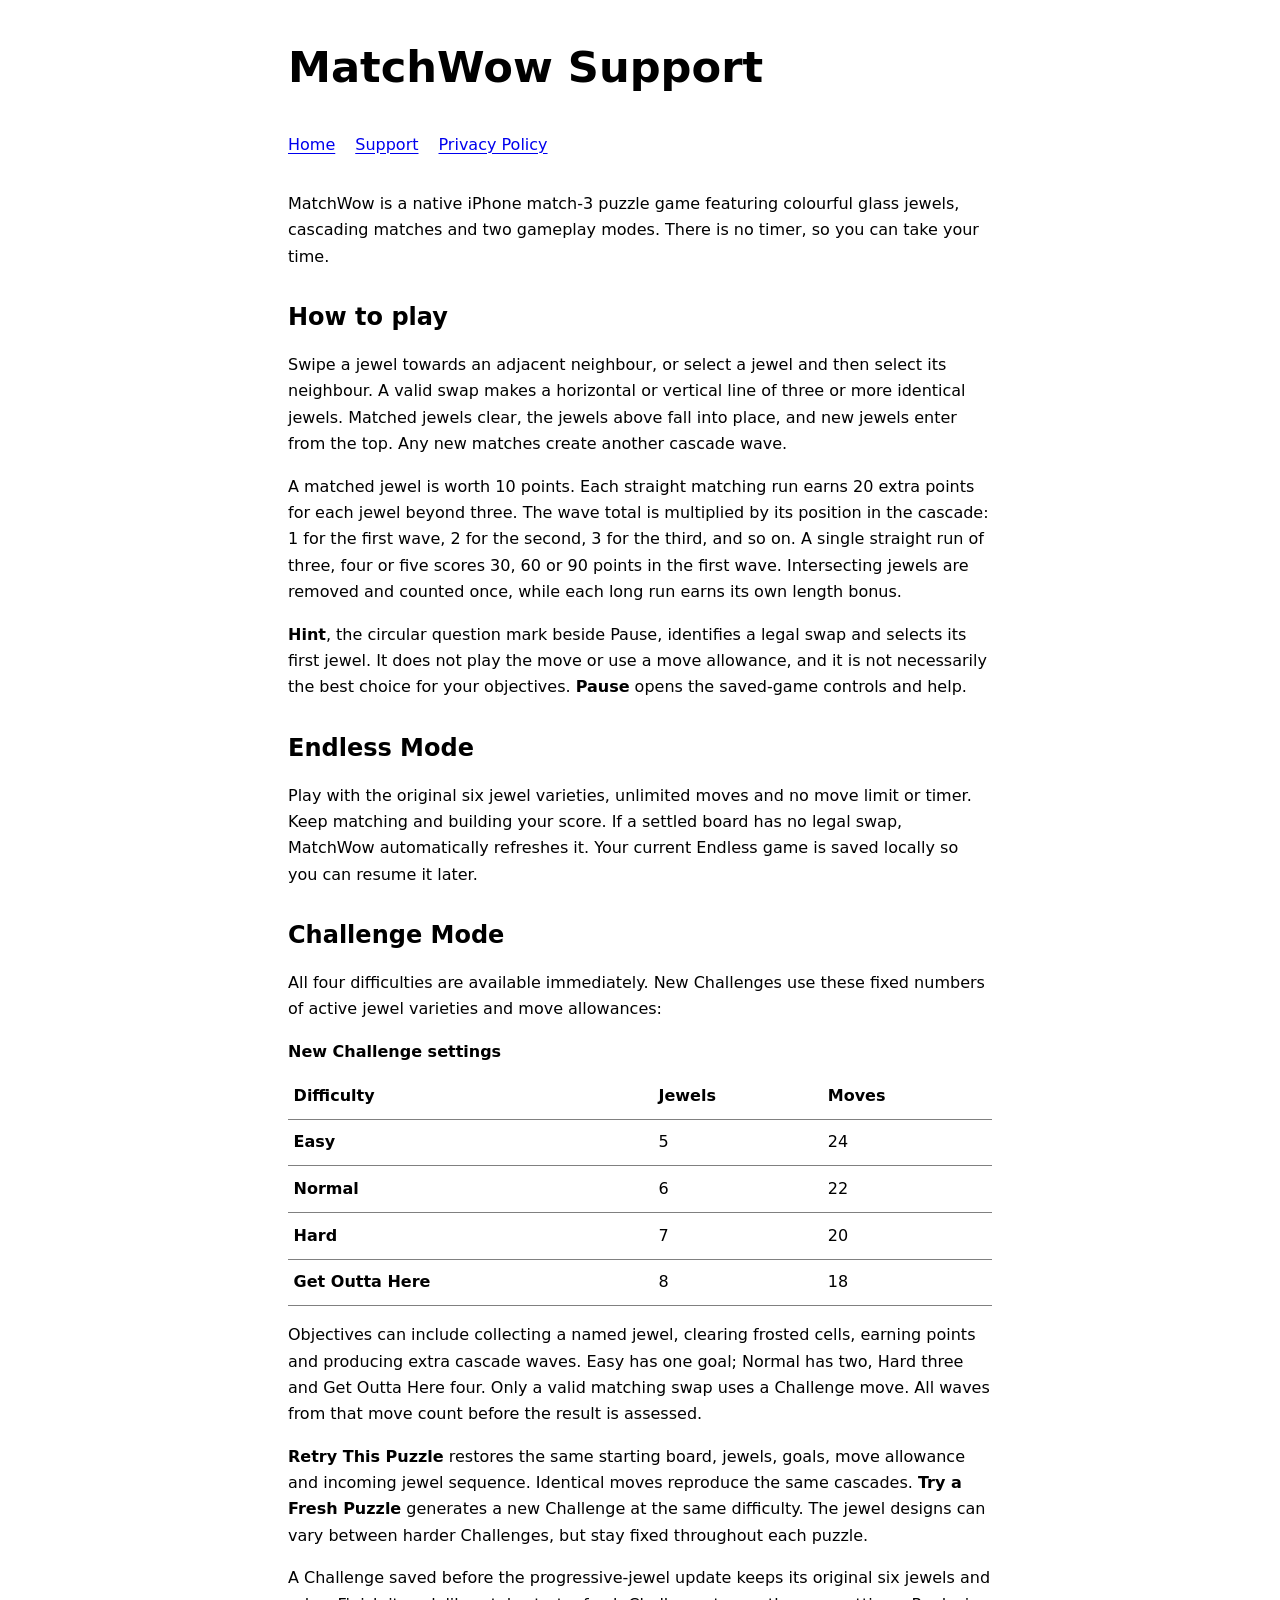
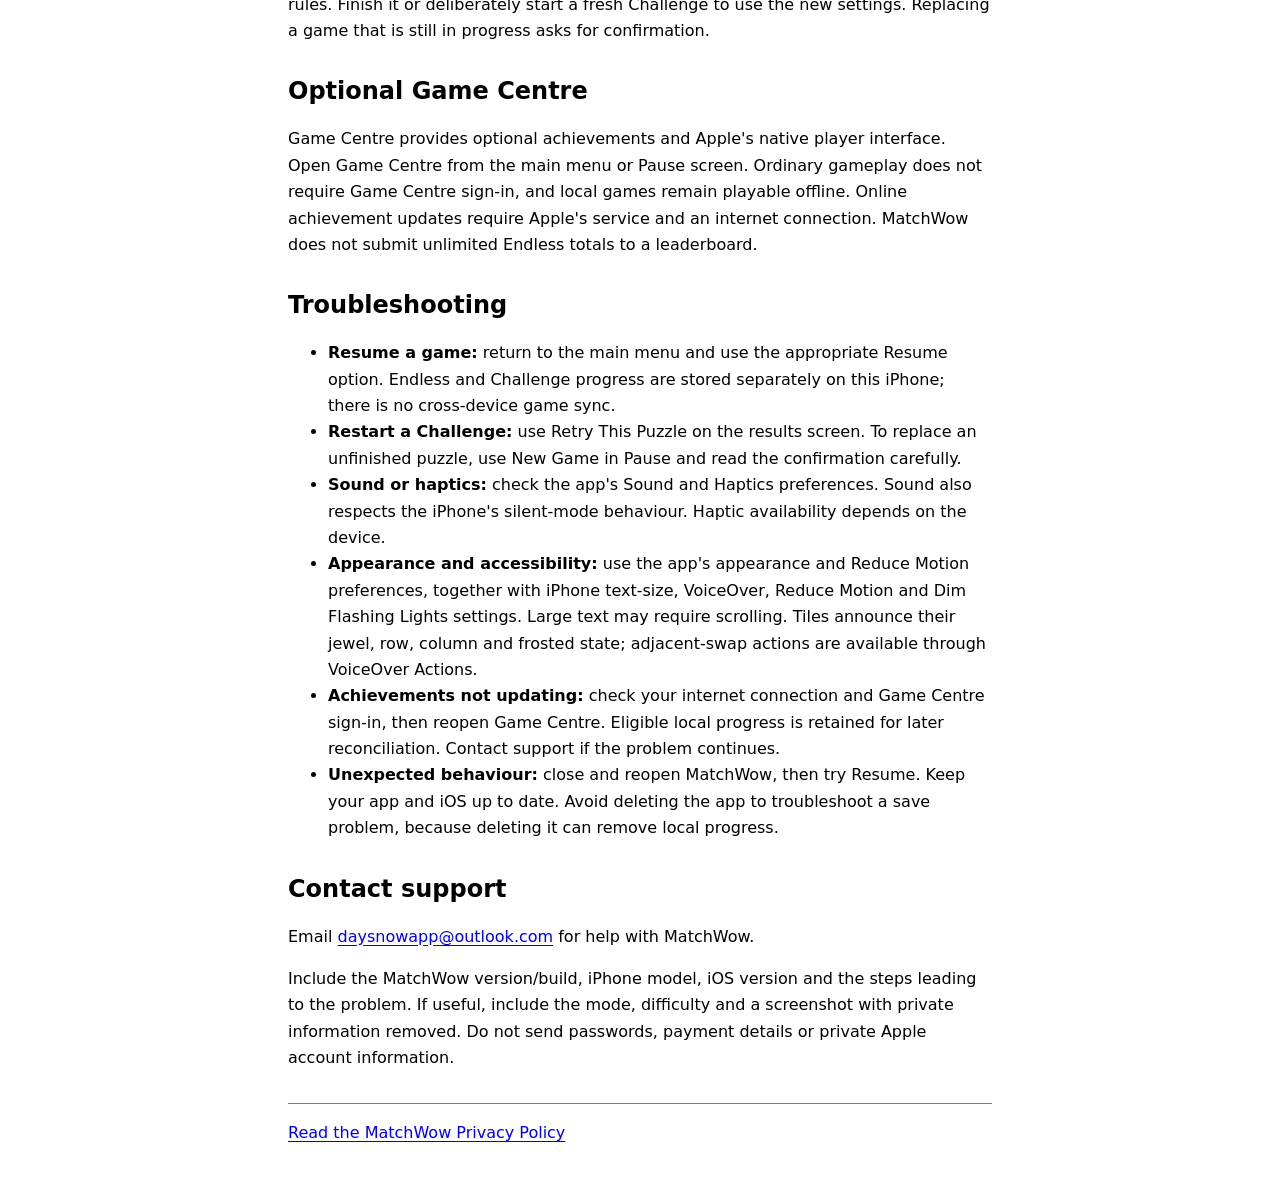
==== MatchWow/support/index.html @ ce537618 "Publish MatchWow support and privacy pages" ====
<!doctype html>
<html lang="en-AU">
<head>
<meta charset="utf-8"><meta name="viewport" content="width=device-width, initial-scale=1">
<title>MatchWow Support</title><meta name="description" content="How to play MatchWow, understand Challenge difficulties, resume saved games, use Game Centre and contact support.">
<link rel="stylesheet" href="../style.css">
</head>
<body><a class="skip" href="#main">Skip to content</a><main id="main">
<h1>MatchWow Support</h1>
<nav aria-label="MatchWow information"><a href="../">Home</a><a href="./" aria-current="page">Support</a><a href="../privacy/">Privacy Policy</a></nav>
<p>MatchWow is a native iPhone match-3 puzzle game featuring colourful glass jewels, cascading matches and two gameplay modes. There is no timer, so you can take your time.</p>
<h2>How to play</h2>
<p>Swipe a jewel towards an adjacent neighbour, or select a jewel and then select its neighbour. A valid swap makes a horizontal or vertical line of three or more identical jewels. Matched jewels clear, the jewels above fall into place, and new jewels enter from the top. Any new matches create another cascade wave.</p>
<p>A matched jewel is worth 10 points. Each straight matching run earns 20 extra points for each jewel beyond three. The wave total is multiplied by its position in the cascade: 1 for the first wave, 2 for the second, 3 for the third, and so on. A single straight run of three, four or five scores 30, 60 or 90 points in the first wave. Intersecting jewels are removed and counted once, while each long run earns its own length bonus.</p>
<p><strong>Hint</strong>, the circular question mark beside Pause, identifies a legal swap and selects its first jewel. It does not play the move or use a move allowance, and it is not necessarily the best choice for your objectives. <strong>Pause</strong> opens the saved-game controls and help.</p>
<h2>Endless Mode</h2>
<p>Play with the original six jewel varieties, unlimited moves and no move limit or timer. Keep matching and building your score. If a settled board has no legal swap, MatchWow automatically refreshes it. Your current Endless game is saved locally so you can resume it later.</p>
<h2>Challenge Mode</h2>
<p>All four difficulties are available immediately. New Challenges use these fixed numbers of active jewel varieties and move allowances:</p>
<table><caption>New Challenge settings</caption><thead><tr><th scope="col">Difficulty</th><th scope="col">Jewels</th><th scope="col">Moves</th></tr></thead><tbody>
<tr><th scope="row">Easy</th><td>5</td><td>24</td></tr>
<tr><th scope="row">Normal</th><td>6</td><td>22</td></tr>
<tr><th scope="row">Hard</th><td>7</td><td>20</td></tr>
<tr><th scope="row">Get Outta Here</th><td>8</td><td>18</td></tr>
</tbody></table>
<p>Objectives can include collecting a named jewel, clearing frosted cells, earning points and producing extra cascade waves. Easy has one goal; Normal has two, Hard three and Get Outta Here four. Only a valid matching swap uses a Challenge move. All waves from that move count before the result is assessed.</p>
<p><strong>Retry This Puzzle</strong> restores the same starting board, jewels, goals, move allowance and incoming jewel sequence. Identical moves reproduce the same cascades. <strong>Try a Fresh Puzzle</strong> generates a new Challenge at the same difficulty. The jewel designs can vary between harder Challenges, but stay fixed throughout each puzzle.</p>
<p>A Challenge saved before the progressive-jewel update keeps its original six jewels and rules. Finish it or deliberately start a fresh Challenge to use the new settings. Replacing a game that is still in progress asks for confirmation.</p>
<h2>Optional Game Centre</h2>
<p>Game Centre provides optional achievements and Apple's native player interface. Open Game Centre from the main menu or Pause screen. Ordinary gameplay does not require Game Centre sign-in, and local games remain playable offline. Online achievement updates require Apple's service and an internet connection. MatchWow does not submit unlimited Endless totals to a leaderboard.</p>
<h2>Troubleshooting</h2>
<ul>
<li><strong>Resume a game:</strong> return to the main menu and use the appropriate Resume option. Endless and Challenge progress are stored separately on this iPhone; there is no cross-device game sync.</li>
<li><strong>Restart a Challenge:</strong> use Retry This Puzzle on the results screen. To replace an unfinished puzzle, use New Game in Pause and read the confirmation carefully.</li>
<li><strong>Sound or haptics:</strong> check the app's Sound and Haptics preferences. Sound also respects the iPhone's silent-mode behaviour. Haptic availability depends on the device.</li>
<li><strong>Appearance and accessibility:</strong> use the app's appearance and Reduce Motion preferences, together with iPhone text-size, VoiceOver, Reduce Motion and Dim Flashing Lights settings. Large text may require scrolling. Tiles announce their jewel, row, column and frosted state; adjacent-swap actions are available through VoiceOver Actions.</li>
<li><strong>Achievements not updating:</strong> check your internet connection and Game Centre sign-in, then reopen Game Centre. Eligible local progress is retained for later reconciliation. Contact support if the problem continues.</li>
<li><strong>Unexpected behaviour:</strong> close and reopen MatchWow, then try Resume. Keep your app and iOS up to date. Avoid deleting the app to troubleshoot a save problem, because deleting it can remove local progress.</li>
</ul>
<h2 id="contact">Contact support</h2>
<p>Email <a href="mailto:daysnowapp@outlook.com?subject=MatchWow%20support">daysnowapp@outlook.com</a> for help with MatchWow.</p>
<p>Include the MatchWow version/build, iPhone model, iOS version and the steps leading to the problem. If useful, include the mode, difficulty and a screenshot with private information removed. Do not send passwords, payment details or private Apple account information.</p>
<footer><a href="../privacy/">Read the MatchWow Privacy Policy</a></footer>
</main></body></html>
---- MatchWow/style.css ----
html{color-scheme:light dark;font-family:system-ui,-apple-system,sans-serif;line-height:1.65}body{margin:0;background:Canvas;color:CanvasText}main{max-width:44rem;margin:2.5rem auto;padding:0 1.25rem}h1,h2{line-height:1.25}h1{font-size:clamp(2rem,7vw,2.7rem)}h2{margin-top:2rem}a{color:LinkText;text-underline-offset:.18em}a:focus-visible{outline:3px solid currentColor;outline-offset:4px;border-radius:2px}nav{display:flex;flex-wrap:wrap;gap:.25rem 1.25rem;margin:1.5rem 0}nav a{display:inline-flex;align-items:center;min-height:44px}table{width:100%;border-collapse:collapse;text-align:left}th,td{padding:.6rem .35rem;border-bottom:1px solid GrayText;vertical-align:top}caption{text-align:left;font-weight:600;margin-bottom:.5rem}.skip{position:absolute;left:1rem;top:-8rem;padding:.5rem;background:Canvas;color:CanvasText}.skip:focus{top:1rem}.updated{color:CanvasText;font-size:.95rem}footer{margin-top:2rem;border-top:1px solid GrayText;padding-top:1rem}@media(max-width:28rem){main{margin:1.5rem auto}th,td{font-size:.95rem}}@media(prefers-reduced-motion:reduce){html{scroll-behavior:auto}}
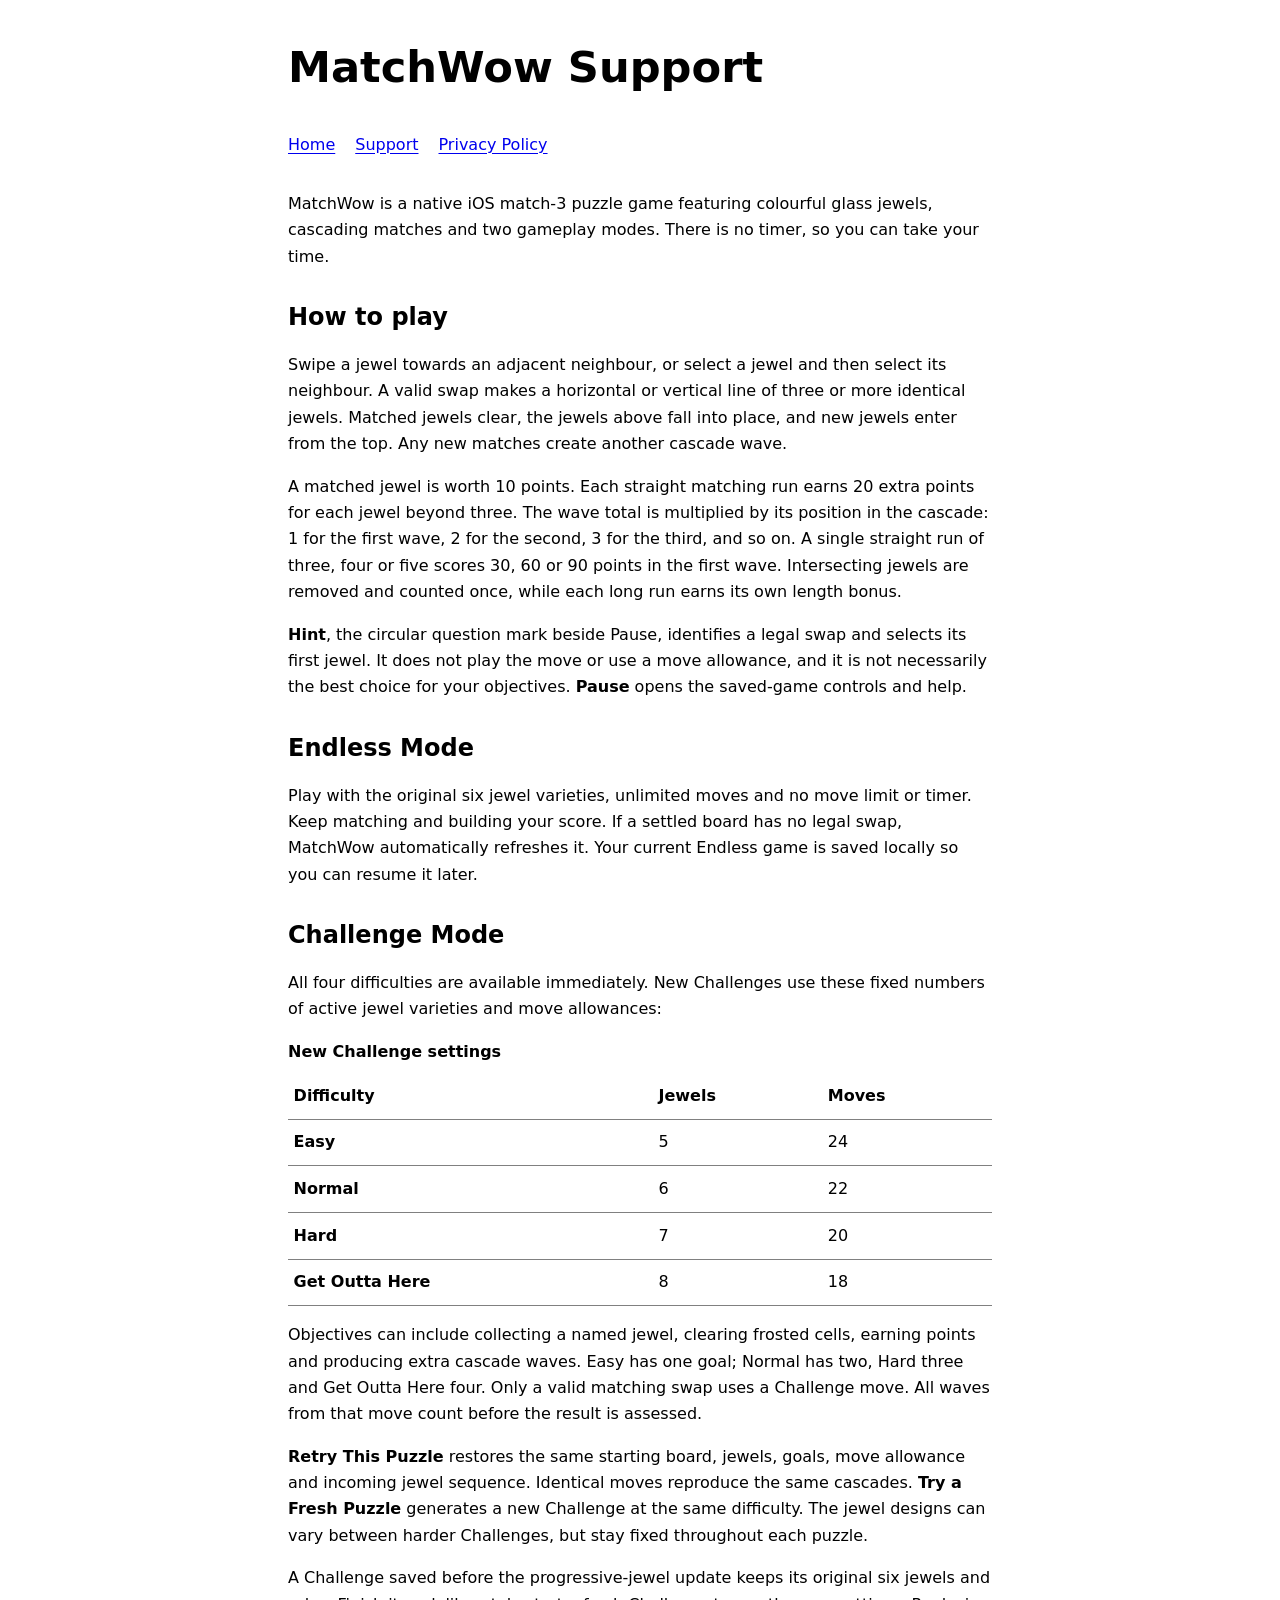
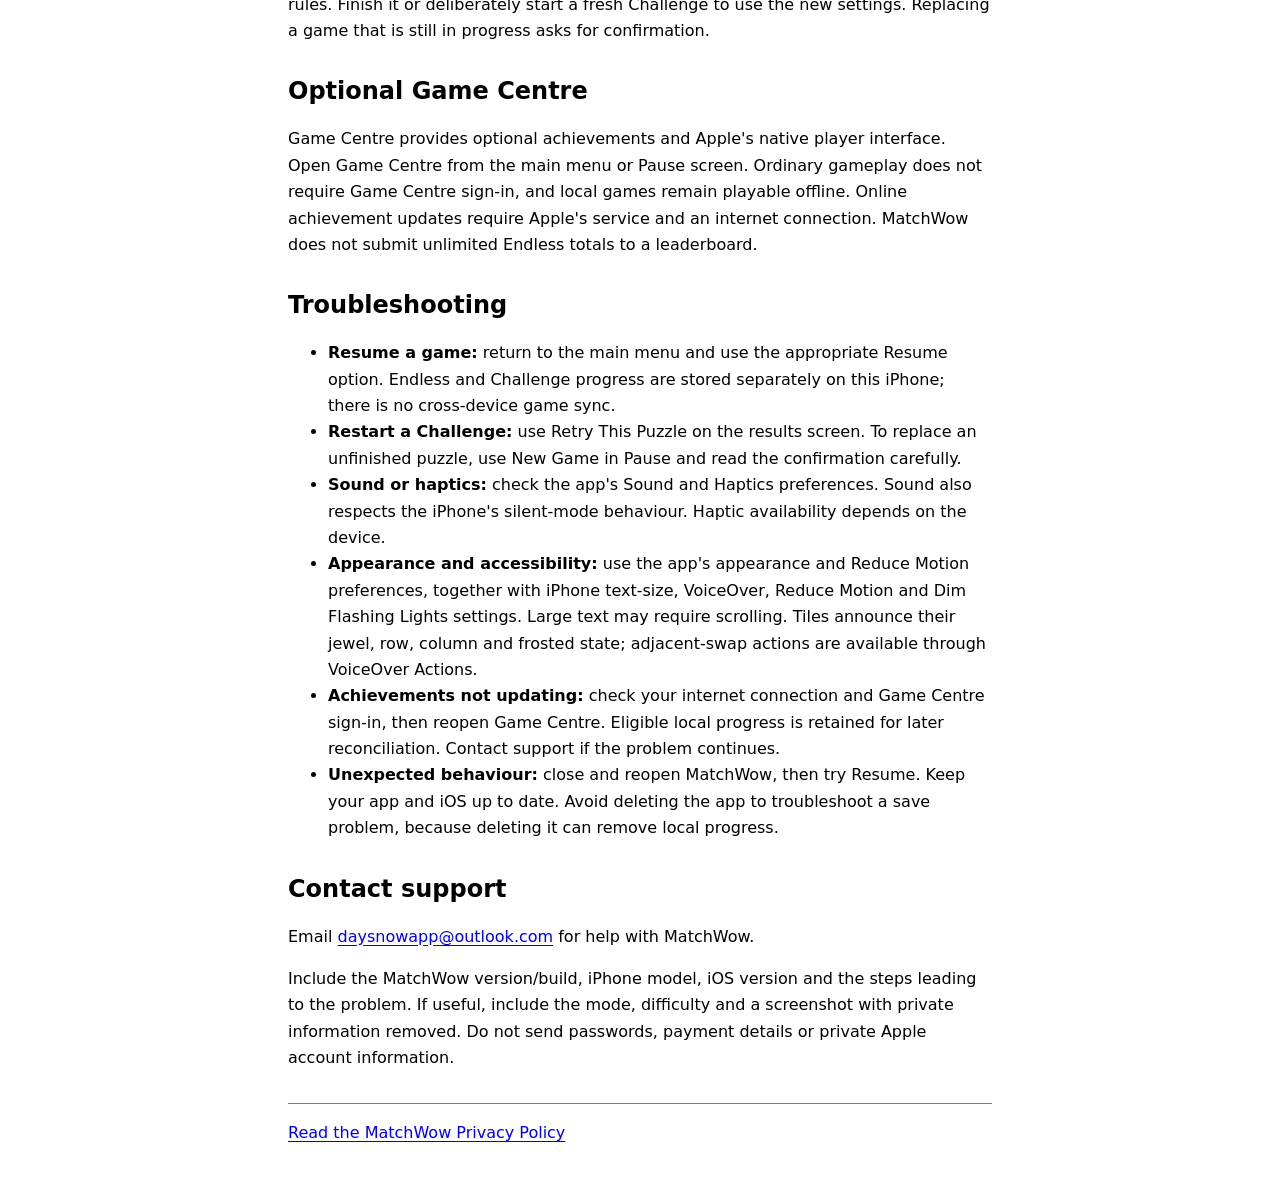
==== commit f7538486: "Describe MatchWow as a native iOS puzzle game" ====
--- a/MatchWow/support/index.html
+++ b/MatchWow/support/index.html
@@ -8,7 +8,7 @@
 <body><a class="skip" href="#main">Skip to content</a><main id="main">
 <h1>MatchWow Support</h1>
 <nav aria-label="MatchWow information"><a href="../">Home</a><a href="./" aria-current="page">Support</a><a href="../privacy/">Privacy Policy</a></nav>
-<p>MatchWow is a native iPhone match-3 puzzle game featuring colourful glass jewels, cascading matches and two gameplay modes. There is no timer, so you can take your time.</p>
+<p>MatchWow is a native iOS match-3 puzzle game featuring colourful glass jewels, cascading matches and two gameplay modes. There is no timer, so you can take your time.</p>
 <h2>How to play</h2>
 <p>Swipe a jewel towards an adjacent neighbour, or select a jewel and then select its neighbour. A valid swap makes a horizontal or vertical line of three or more identical jewels. Matched jewels clear, the jewels above fall into place, and new jewels enter from the top. Any new matches create another cascade wave.</p>
 <p>A matched jewel is worth 10 points. Each straight matching run earns 20 extra points for each jewel beyond three. The wave total is multiplied by its position in the cascade: 1 for the first wave, 2 for the second, 3 for the third, and so on. A single straight run of three, four or five scores 30, 60 or 90 points in the first wave. Intersecting jewels are removed and counted once, while each long run earns its own length bonus.</p>
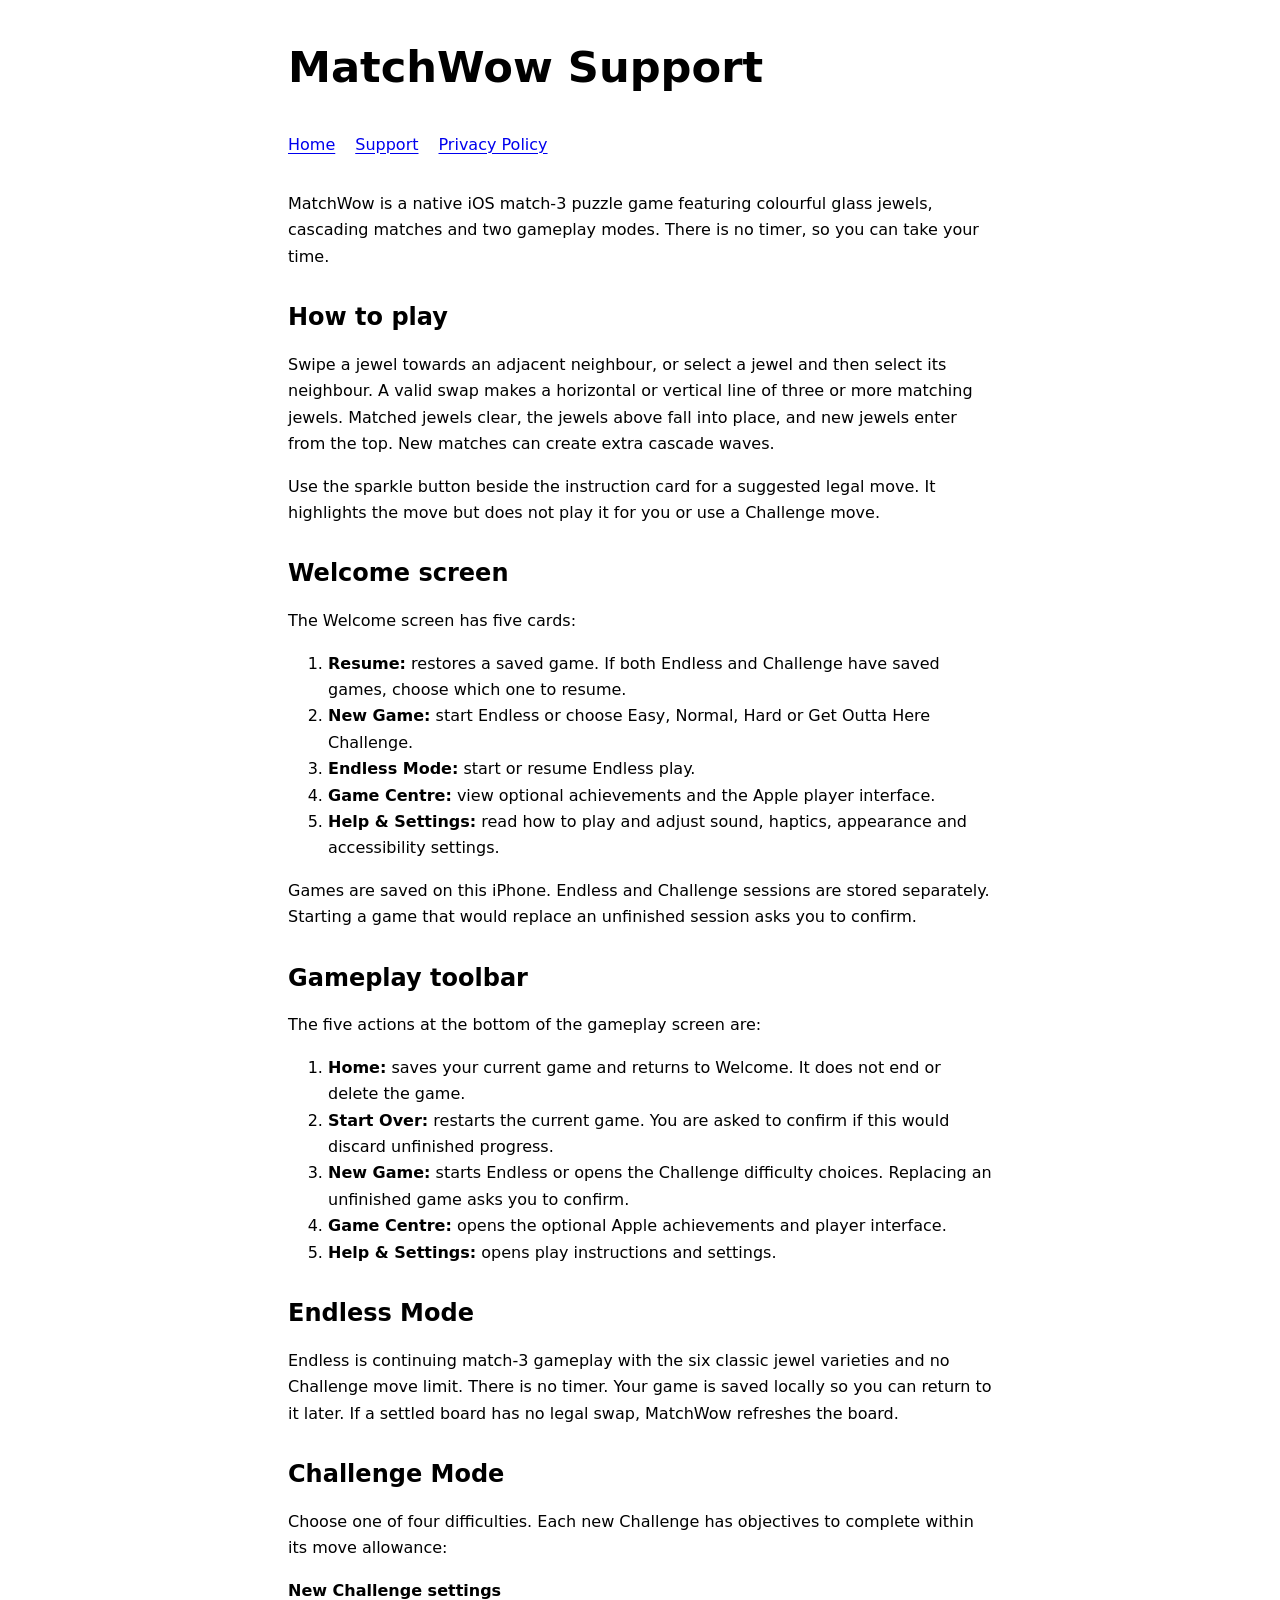
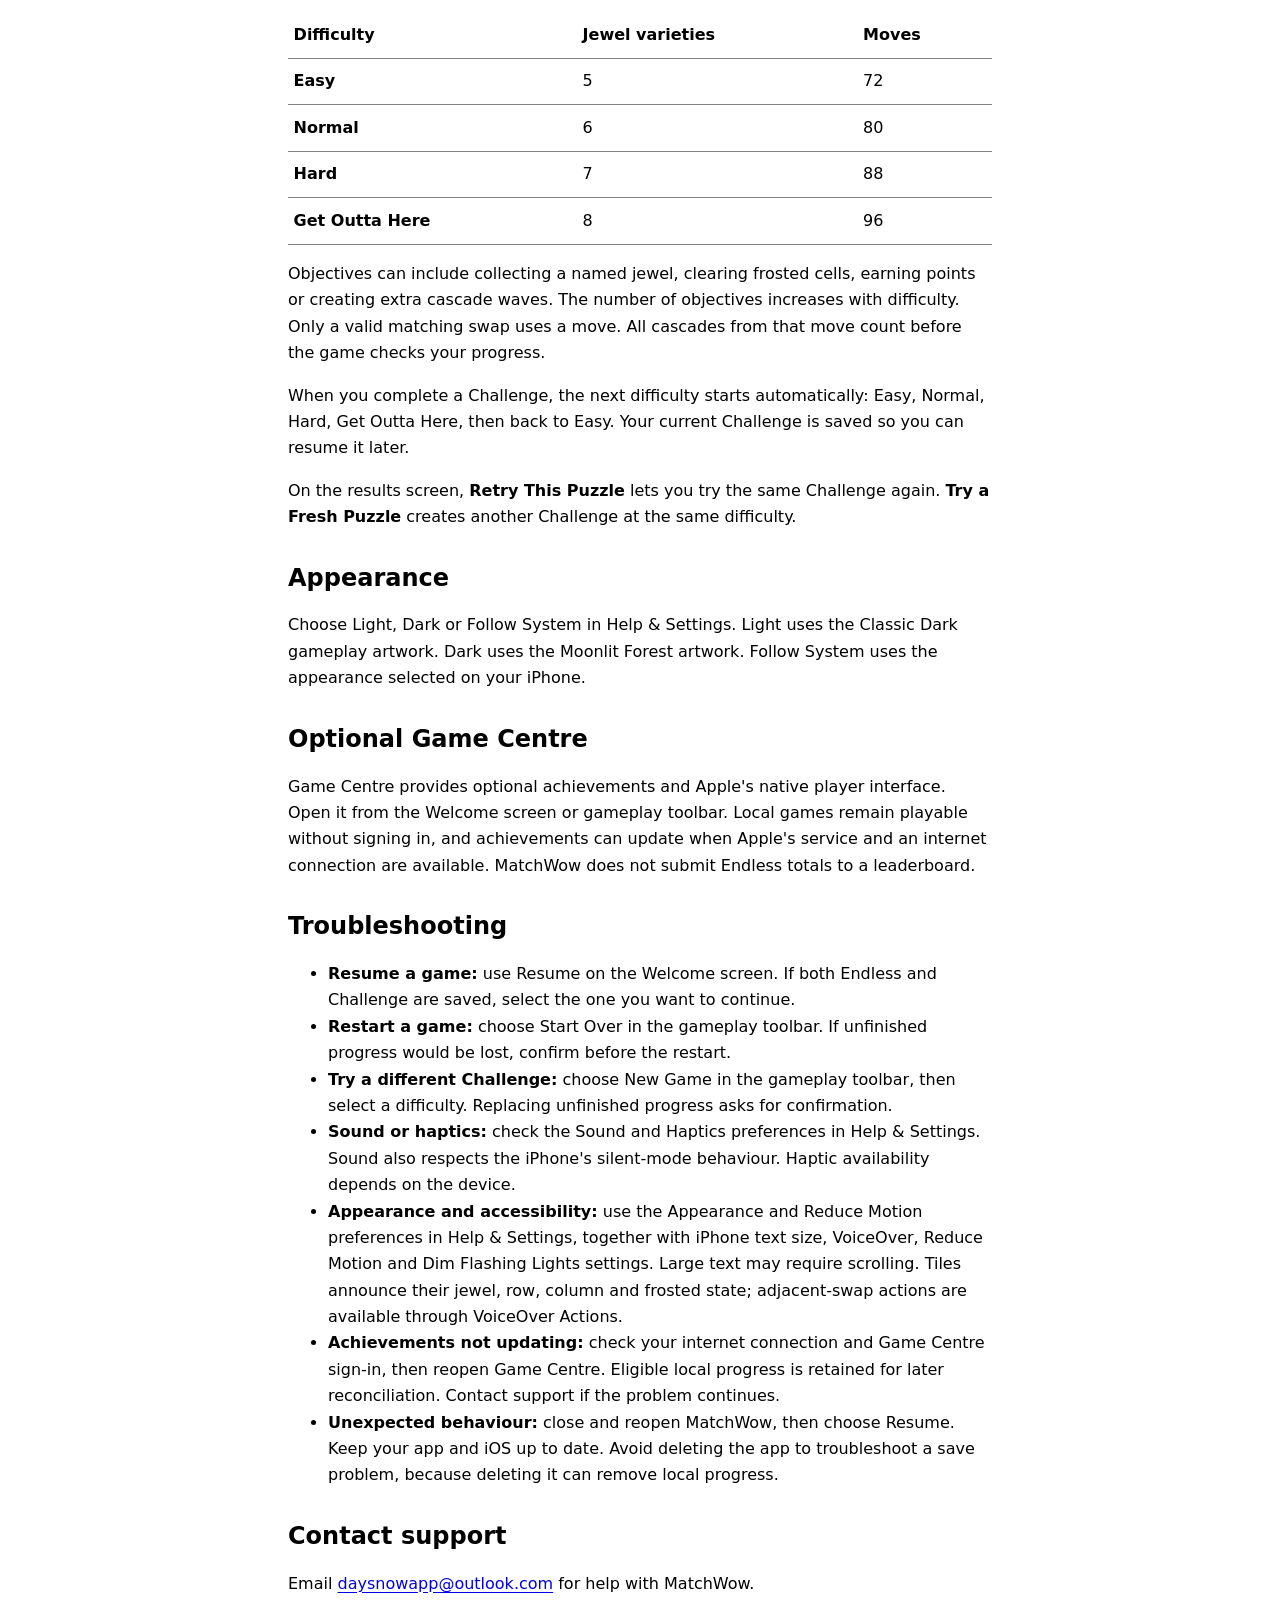
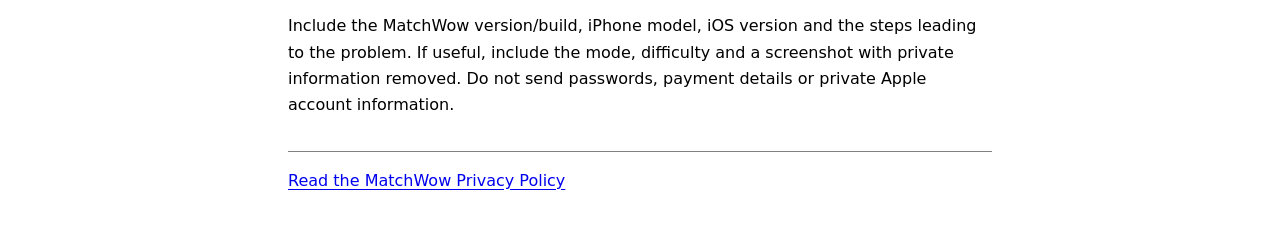
==== commit 6b342496: "Update MatchWow support instructions" ====
--- a/MatchWow/support/index.html
+++ b/MatchWow/support/index.html
@@ -2,7 +2,7 @@
 <html lang="en-AU">
 <head>
 <meta charset="utf-8"><meta name="viewport" content="width=device-width, initial-scale=1">
-<title>MatchWow Support</title><meta name="description" content="How to play MatchWow, understand Challenge difficulties, resume saved games, use Game Centre and contact support.">
+<title>MatchWow Support</title><meta name="description" content="How to play MatchWow, resume saved games, choose Challenge difficulties, use Game Centre and contact support.">
 <link rel="stylesheet" href="../style.css">
 </head>
 <body><a class="skip" href="#main">Skip to content</a><main id="main">
@@ -10,32 +10,53 @@
 <nav aria-label="MatchWow information"><a href="../">Home</a><a href="./" aria-current="page">Support</a><a href="../privacy/">Privacy Policy</a></nav>
 <p>MatchWow is a native iOS match-3 puzzle game featuring colourful glass jewels, cascading matches and two gameplay modes. There is no timer, so you can take your time.</p>
 <h2>How to play</h2>
-<p>Swipe a jewel towards an adjacent neighbour, or select a jewel and then select its neighbour. A valid swap makes a horizontal or vertical line of three or more identical jewels. Matched jewels clear, the jewels above fall into place, and new jewels enter from the top. Any new matches create another cascade wave.</p>
-<p>A matched jewel is worth 10 points. Each straight matching run earns 20 extra points for each jewel beyond three. The wave total is multiplied by its position in the cascade: 1 for the first wave, 2 for the second, 3 for the third, and so on. A single straight run of three, four or five scores 30, 60 or 90 points in the first wave. Intersecting jewels are removed and counted once, while each long run earns its own length bonus.</p>
-<p><strong>Hint</strong>, the circular question mark beside Pause, identifies a legal swap and selects its first jewel. It does not play the move or use a move allowance, and it is not necessarily the best choice for your objectives. <strong>Pause</strong> opens the saved-game controls and help.</p>
+<p>Swipe a jewel towards an adjacent neighbour, or select a jewel and then select its neighbour. A valid swap makes a horizontal or vertical line of three or more matching jewels. Matched jewels clear, the jewels above fall into place, and new jewels enter from the top. New matches can create extra cascade waves.</p>
+<p>Use the sparkle button beside the instruction card for a suggested legal move. It highlights the move but does not play it for you or use a Challenge move.</p>
+<h2>Welcome screen</h2>
+<p>The Welcome screen has five cards:</p>
+<ol>
+<li><strong>Resume:</strong> restores a saved game. If both Endless and Challenge have saved games, choose which one to resume.</li>
+<li><strong>New Game:</strong> start Endless or choose Easy, Normal, Hard or Get Outta Here Challenge.</li>
+<li><strong>Endless Mode:</strong> start or resume Endless play.</li>
+<li><strong>Game Centre:</strong> view optional achievements and the Apple player interface.</li>
+<li><strong>Help &amp; Settings:</strong> read how to play and adjust sound, haptics, appearance and accessibility settings.</li>
+</ol>
+<p>Games are saved on this iPhone. Endless and Challenge sessions are stored separately. Starting a game that would replace an unfinished session asks you to confirm.</p>
+<h2>Gameplay toolbar</h2>
+<p>The five actions at the bottom of the gameplay screen are:</p>
+<ol>
+<li><strong>Home:</strong> saves your current game and returns to Welcome. It does not end or delete the game.</li>
+<li><strong>Start Over:</strong> restarts the current game. You are asked to confirm if this would discard unfinished progress.</li>
+<li><strong>New Game:</strong> starts Endless or opens the Challenge difficulty choices. Replacing an unfinished game asks you to confirm.</li>
+<li><strong>Game Centre:</strong> opens the optional Apple achievements and player interface.</li>
+<li><strong>Help &amp; Settings:</strong> opens play instructions and settings.</li>
+</ol>
 <h2>Endless Mode</h2>
-<p>Play with the original six jewel varieties, unlimited moves and no move limit or timer. Keep matching and building your score. If a settled board has no legal swap, MatchWow automatically refreshes it. Your current Endless game is saved locally so you can resume it later.</p>
+<p>Endless is continuing match-3 gameplay with the six classic jewel varieties and no Challenge move limit. There is no timer. Your game is saved locally so you can return to it later. If a settled board has no legal swap, MatchWow refreshes the board.</p>
 <h2>Challenge Mode</h2>
-<p>All four difficulties are available immediately. New Challenges use these fixed numbers of active jewel varieties and move allowances:</p>
-<table><caption>New Challenge settings</caption><thead><tr><th scope="col">Difficulty</th><th scope="col">Jewels</th><th scope="col">Moves</th></tr></thead><tbody>
-<tr><th scope="row">Easy</th><td>5</td><td>24</td></tr>
-<tr><th scope="row">Normal</th><td>6</td><td>22</td></tr>
-<tr><th scope="row">Hard</th><td>7</td><td>20</td></tr>
-<tr><th scope="row">Get Outta Here</th><td>8</td><td>18</td></tr>
+<p>Choose one of four difficulties. Each new Challenge has objectives to complete within its move allowance:</p>
+<table><caption>New Challenge settings</caption><thead><tr><th scope="col">Difficulty</th><th scope="col">Jewel varieties</th><th scope="col">Moves</th></tr></thead><tbody>
+<tr><th scope="row">Easy</th><td>5</td><td>72</td></tr>
+<tr><th scope="row">Normal</th><td>6</td><td>80</td></tr>
+<tr><th scope="row">Hard</th><td>7</td><td>88</td></tr>
+<tr><th scope="row">Get Outta Here</th><td>8</td><td>96</td></tr>
 </tbody></table>
-<p>Objectives can include collecting a named jewel, clearing frosted cells, earning points and producing extra cascade waves. Easy has one goal; Normal has two, Hard three and Get Outta Here four. Only a valid matching swap uses a Challenge move. All waves from that move count before the result is assessed.</p>
-<p><strong>Retry This Puzzle</strong> restores the same starting board, jewels, goals, move allowance and incoming jewel sequence. Identical moves reproduce the same cascades. <strong>Try a Fresh Puzzle</strong> generates a new Challenge at the same difficulty. The jewel designs can vary between harder Challenges, but stay fixed throughout each puzzle.</p>
-<p>A Challenge saved before the progressive-jewel update keeps its original six jewels and rules. Finish it or deliberately start a fresh Challenge to use the new settings. Replacing a game that is still in progress asks for confirmation.</p>
+<p>Objectives can include collecting a named jewel, clearing frosted cells, earning points or creating extra cascade waves. The number of objectives increases with difficulty. Only a valid matching swap uses a move. All cascades from that move count before the game checks your progress.</p>
+<p>When you complete a Challenge, the next difficulty starts automatically: Easy, Normal, Hard, Get Outta Here, then back to Easy. Your current Challenge is saved so you can resume it later.</p>
+<p>On the results screen, <strong>Retry This Puzzle</strong> lets you try the same Challenge again. <strong>Try a Fresh Puzzle</strong> creates another Challenge at the same difficulty.</p>
+<h2>Appearance</h2>
+<p>Choose Light, Dark or Follow System in Help &amp; Settings. Light uses the Classic Dark gameplay artwork. Dark uses the Moonlit Forest artwork. Follow System uses the appearance selected on your iPhone.</p>
 <h2>Optional Game Centre</h2>
-<p>Game Centre provides optional achievements and Apple's native player interface. Open Game Centre from the main menu or Pause screen. Ordinary gameplay does not require Game Centre sign-in, and local games remain playable offline. Online achievement updates require Apple's service and an internet connection. MatchWow does not submit unlimited Endless totals to a leaderboard.</p>
+<p>Game Centre provides optional achievements and Apple's native player interface. Open it from the Welcome screen or gameplay toolbar. Local games remain playable without signing in, and achievements can update when Apple's service and an internet connection are available. MatchWow does not submit Endless totals to a leaderboard.</p>
 <h2>Troubleshooting</h2>
 <ul>
-<li><strong>Resume a game:</strong> return to the main menu and use the appropriate Resume option. Endless and Challenge progress are stored separately on this iPhone; there is no cross-device game sync.</li>
-<li><strong>Restart a Challenge:</strong> use Retry This Puzzle on the results screen. To replace an unfinished puzzle, use New Game in Pause and read the confirmation carefully.</li>
-<li><strong>Sound or haptics:</strong> check the app's Sound and Haptics preferences. Sound also respects the iPhone's silent-mode behaviour. Haptic availability depends on the device.</li>
-<li><strong>Appearance and accessibility:</strong> use the app's appearance and Reduce Motion preferences, together with iPhone text-size, VoiceOver, Reduce Motion and Dim Flashing Lights settings. Large text may require scrolling. Tiles announce their jewel, row, column and frosted state; adjacent-swap actions are available through VoiceOver Actions.</li>
+<li><strong>Resume a game:</strong> use Resume on the Welcome screen. If both Endless and Challenge are saved, select the one you want to continue.</li>
+<li><strong>Restart a game:</strong> choose Start Over in the gameplay toolbar. If unfinished progress would be lost, confirm before the restart.</li>
+<li><strong>Try a different Challenge:</strong> choose New Game in the gameplay toolbar, then select a difficulty. Replacing unfinished progress asks for confirmation.</li>
+<li><strong>Sound or haptics:</strong> check the Sound and Haptics preferences in Help &amp; Settings. Sound also respects the iPhone's silent-mode behaviour. Haptic availability depends on the device.</li>
+<li><strong>Appearance and accessibility:</strong> use the Appearance and Reduce Motion preferences in Help &amp; Settings, together with iPhone text size, VoiceOver, Reduce Motion and Dim Flashing Lights settings. Large text may require scrolling. Tiles announce their jewel, row, column and frosted state; adjacent-swap actions are available through VoiceOver Actions.</li>
 <li><strong>Achievements not updating:</strong> check your internet connection and Game Centre sign-in, then reopen Game Centre. Eligible local progress is retained for later reconciliation. Contact support if the problem continues.</li>
-<li><strong>Unexpected behaviour:</strong> close and reopen MatchWow, then try Resume. Keep your app and iOS up to date. Avoid deleting the app to troubleshoot a save problem, because deleting it can remove local progress.</li>
+<li><strong>Unexpected behaviour:</strong> close and reopen MatchWow, then choose Resume. Keep your app and iOS up to date. Avoid deleting the app to troubleshoot a save problem, because deleting it can remove local progress.</li>
 </ul>
 <h2 id="contact">Contact support</h2>
 <p>Email <a href="mailto:daysnowapp@outlook.com?subject=MatchWow%20support">daysnowapp@outlook.com</a> for help with MatchWow.</p>
